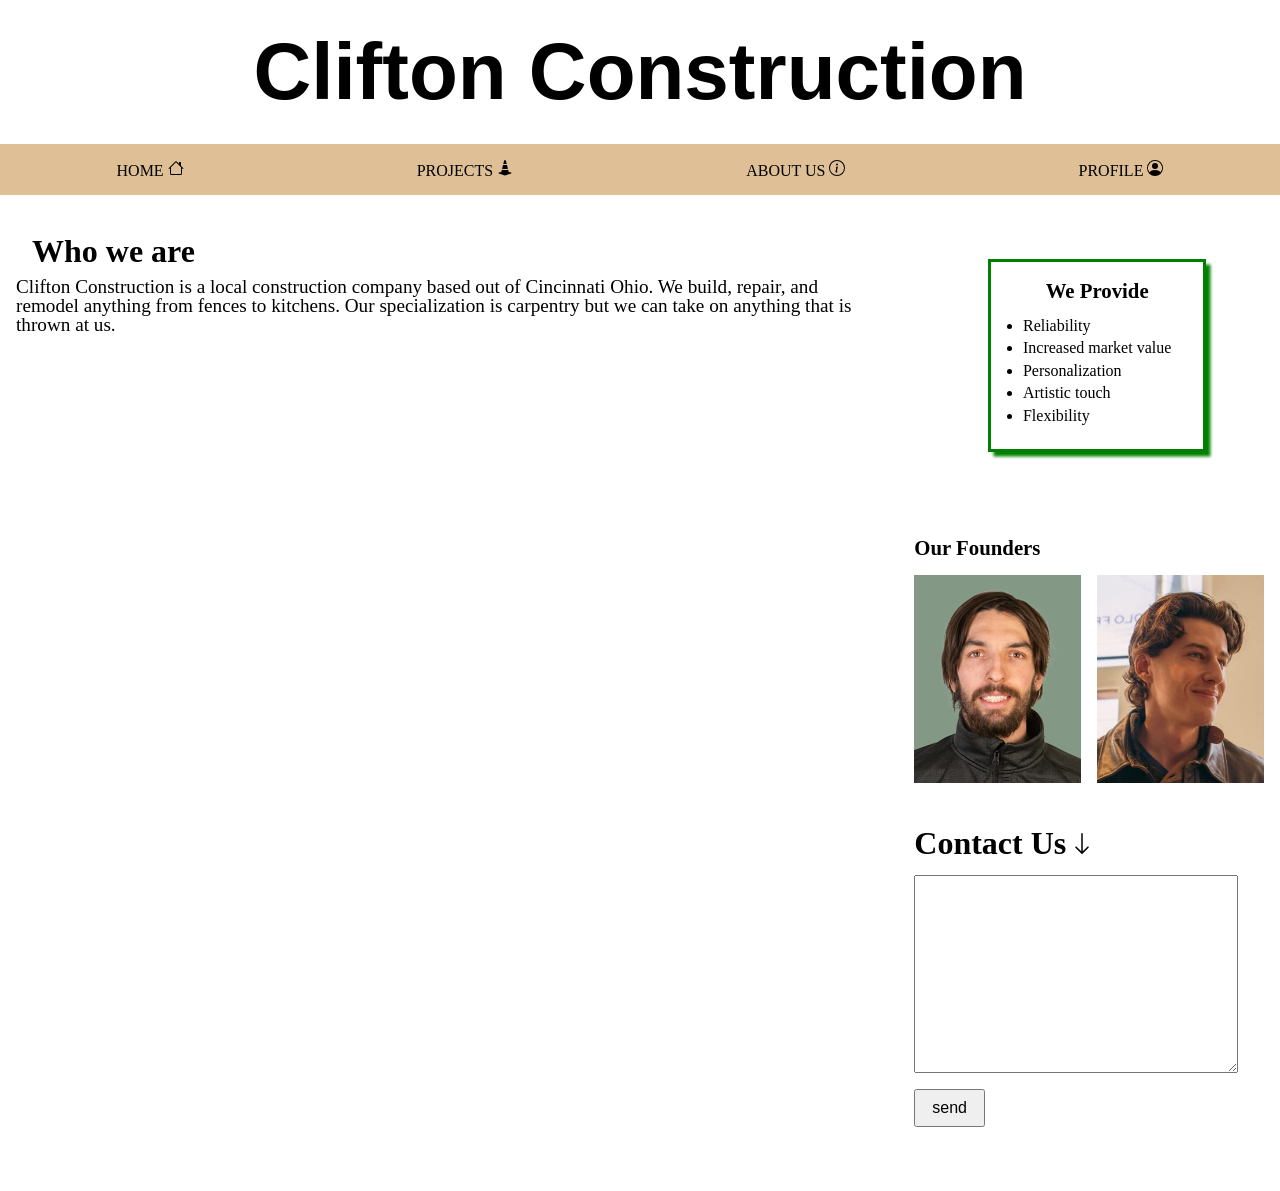
==== index.html @ a15fb27f "Structured the layout of the pages" ====
<!DOCTYPE html>
<html lang="en">
<head>
  <meta charset="UTF-8">
  <meta name="viewport" content="width=device-width, initial-scale=1.0">
  <title>Clifton Construction</title>
  <link rel="stylesheet" href="reset.css">
  <link rel="stylesheet" href="main.css">
</head>

<body>

  <div class="Wrapper">
    <h1 class="Header">Clifton Construction</h1>
    <nav>
      <ul>
        <li> <a href="index.html">Home <svg xmlns="http://www.w3.org/2000/svg" width="16" height="16" fill="currentColor" class="bi bi-house" viewBox="0 0 16 16">
              <path d="M8.707 1.5a1 1 0 0 0-1.414 0L.646 8.146a.5.5 0 0 0 .708.708L2 8.207V13.5A1.5 1.5 0 0 0 3.5 15h9a1.5 1.5 0 0 0 1.5-1.5V8.207l.646.647a.5.5 0 0 0 .708-.708L13 5.793V2.5a.5.5 0 0 0-.5-.5h-1a.5.5 0 0 0-.5.5v1.293zM13 7.207V13.5a.5.5 0 0 1-.5.5h-9a.5.5 0 0 1-.5-.5V7.207l5-5z" />
            </svg> </a> </li>
        <li> <a href="projects.html">Projects <svg xmlns="http://www.w3.org/2000/svg" width="16" height="16" fill="currentColor" class="bi bi-cone-striped" viewBox="0 0 16 16">
              <path d="m9.97 4.88.953 3.811C10.159 8.878 9.14 9 8 9s-2.158-.122-2.923-.309L6.03 4.88C6.635 4.957 7.3 5 8 5s1.365-.043 1.97-.12m-.245-.978L8.97.88C8.718-.13 7.282-.13 7.03.88L6.275 3.9C6.8 3.965 7.382 4 8 4s1.2-.036 1.725-.098m4.396 8.613a.5.5 0 0 1 .037.96l-6 2a.5.5 0 0 1-.316 0l-6-2a.5.5 0 0 1 .037-.96l2.391-.598.565-2.257c.862.212 1.964.339 3.165.339s2.303-.127 3.165-.339l.565 2.257z" />
            </svg></a> </li>
        <li> <a href="about_us">About Us <svg xmlns="http://www.w3.org/2000/svg" width="16" height="16" fill="currentColor" class="bi bi-info-circle" viewBox="0 0 16 16">
              <path d="M8 15A7 7 0 1 1 8 1a7 7 0 0 1 0 14m0 1A8 8 0 1 0 8 0a8 8 0 0 0 0 16" />
              <path d="m8.93 6.588-2.29.287-.082.38.45.083c.294.07.352.176.288.469l-.738 3.468c-.194.897.105 1.319.808 1.319.545 0 1.178-.252 1.465-.598l.088-.416c-.2.176-.492.246-.686.246-.275 0-.375-.193-.304-.533zM9 4.5a1 1 0 1 1-2 0 1 1 0 0 1 2 0" />
            </svg></a> </li>
        <li><a href="profile">Profile <svg xmlns="http://www.w3.org/2000/svg" width="16" height="16" fill="currentColor" class="bi bi-person-circle" viewBox="0 0 16 16">
              <path d="M11 6a3 3 0 1 1-6 0 3 3 0 0 1 6 0" />
              <path fill-rule="evenodd" d="M0 8a8 8 0 1 1 16 0A8 8 0 0 1 0 8m8-7a7 7 0 0 0-5.468 11.37C3.242 11.226 4.805 10 8 10s4.757 1.225 5.468 2.37A7 7 0 0 0 8 1" />
            </svg></a></li>
      </ul>
    </nav>

    <section class="grid">
      <h2 class="intro">Who we are</h2>
      <p class="description">
        Clifton Construction is a local construction company based out of Cincinnati Ohio. We build, repair, and remodel anything from fences to kitchens. Our specialization is carpentry but we can take on anything that is thrown at us.
      </p>


      <div class="founder_box">
        <h3 class="founders">Our Founders</h3>
        <img class="founder_1" src="images/Simon profile same size.png" alt="Photo of Simon">
        <img class="founder_2" src="images/Alisander Profile Pic.png" alt="Photo of Alisander">
      </div>
      <div class="benefits">
        <h3>We Provide</h3>
        <ul>
          <li>Reliability</li>
          <li>Increased market value</li>
          <li>Personalization</li>
          <li>Artistic touch</li>
          <li>Flexibility</li>
        </ul>
      </div>

      <img src="" alt="">

      <div class="contact">
        <h2 class="contact_us">Contact Us <svg class="icon_big" xmlns="http://www.w3.org/2000/svg" width="16" height="16" fill="currentColor" class="bi bi-arrow-down" viewBox="0 0 16 16">
            <path fill-rule="evenodd" d="M8 1a.5.5 0 0 1 .5.5v11.793l3.146-3.147a.5.5 0 0 1 .708.708l-4 4a.5.5 0 0 1-.708 0l-4-4a.5.5 0 0 1 .708-.708L7.5 13.293V1.5A.5.5 0 0 1 8 1" />
          </svg></h2>
        <textarea class="message"></textarea>
        <button class="send">send</button>
      </div>

    </section>
  </div>

</body>
</html>
---- main.css ----
h1 {
  font-family: Verdana, Geneva, Tahoma, sans-serif;
  font-size: 5em;
  text-align: center;
  margin: 2rem;

}

h3 {
  margin-left: 2rem;
}

section.grid {
  display: grid;
  grid-template-columns: 1fr 1fr 1fr 1fr 1fr 1fr 1fr;
  grid-template-rows: 1fr 1fr 1fr;
}

h2.intro {
  grid-column: 1/3;
  min-width: 0;
  grid-row: 1fr;
}

body {
  max-width: 100%;
}

div.Wrapper {
  max-width: 100%;
  width: 100%;
  margin-bottom: 3rem;
}

img {
  max-width: 100%;
}


.intro {
  font-size: 2em;
  margin: 2.5rem 0 .5rem 2rem;
  grid-row: 1/2;
}

.description {
  font-size: 1.2em;
  margin: 5.1rem 2rem 2rem 1rem;
  grid-column: 1/6;
  grid-row: 1/3;
}

.small_header {
  margin: 2rem 2rem 0 2rem;
  grid-column: 1/3;
  font-size: 1.2em;
  grid-row: 3/4;
  align-items: end;
}

section.contact {
  grid-column: 4/6;
  margin: 2rem;
  grid-row: 4/6;
}



section.contact h2 {
  margin-bottom: .5rem;
}
.benefits {
  grid-column: 6/8;
  justify-items: center;
  grid-row: 1/2;
  align-self: flex-start;
  margin: 4rem 3rem 1rem 3rem;
  border: 3px solid green;
  box-shadow: .3rem .3rem 3px  green;
  padding: 1.2rem 2rem;
  text-align: left;
  justify-self: center;
  width: fit-content;
}
.contact {
  display: grid;
  grid-template-columns: 1fr;
  margin: 0 3rem 0 0rem;
  grid-column: 6/8;
  grid-row: 3/4;
}

.contact_us {
  font-size: 2em;
  margin-bottom: 0;
}
.message {
  font-size: 1em;
  min-height: 12rem;
  margin-top: 1rem;
  width: 100%;
}
.send {
  width: fit-content;
  padding: 0.5rem 1rem;
  font-size: 1em;
  margin: 1rem 0;
}
.icon_big {
  transform: scale(1.5);
  transform-origin: center;
  padding-bottom: .146rem;
}

button.message {
  grid-column: 4/5;
}
.benefits h3 {
  margin: 0 0 1rem 0;
  text-align: center;
  font-size: 1.3em;
  justify-self: center;
}

.benefits ul li {
  margin-bottom: .4rem;
}

.benefits ul {
  text-align: left;
  width: fit-content;
}




nav {
  text-transform: uppercase;
  /* optional */
  background-color: rgb(223, 191, 150);
  /* change this to your color choice */
}

div.founder_box {
  display: grid;
  grid-template-columns: 1fr 1fr;
  gap: 0 1rem;
  grid-column: 6/8;
  grid-row: 2/3;
  margin: 1.7rem 1rem 0rem 0rem;
  align-self: start;
}

div.about {
  display: grid;
  grid-template-columns: 1fr 1fr;
  gap: 0 1rem;
  grid-column: 6/8;
  grid-row: 1/2;
  margin: 3rem 1rem 2rem 1rem;
  align-self: start;
}

.founders {
  grid-column: 1/3;
  margin: 0 0 1rem 0;
  font-size: 1.3em;
}

.founder_1 {
  grid-column: 1/2;
  height: auto;
}

.pic{
  grid-column: 2/4;
  grid-row: 1/2;
  align-self: flex-start;
  margin: 3rem 2rem 2rem 2rem;
}

.pic figcaption {
  margin: 1rem 0 2rem 0;
}

.pic button {
  padding: .5rem;
  font-size: 1em;
}
.form {
  grid-column: 4/8;
  margin: 3rem;
}

.personal {
  margin: 2rem;
}
#Header {
  font-size: 1.5em;
  justify-self: left;
  margin: 0;
}
.founder_2 {
  grid-column: 2/3;
  height: auto;
}

nav ul {
  display: flex;
  /* makes it horizontal */
  flex-wrap: wrap;
  /* optional */
  justify-content: space-around;
  /* equally spaces the links */
  align-items: center;
  /* centers vertically */
}

nav li {
  padding: 1rem;
  list-style-type: none;
  /* removes bullet points */
}

nav a {
  /* navigation links */
  padding: 1rem 2rem;
  /* clickable space around links */
  text-decoration: none;
  /* removes link underlines */
  color: black;
  /* or any other color you want */
}

nav a:hover {
  background-color: orangered;
  /* change this to your color choice  */
  color: white;
}
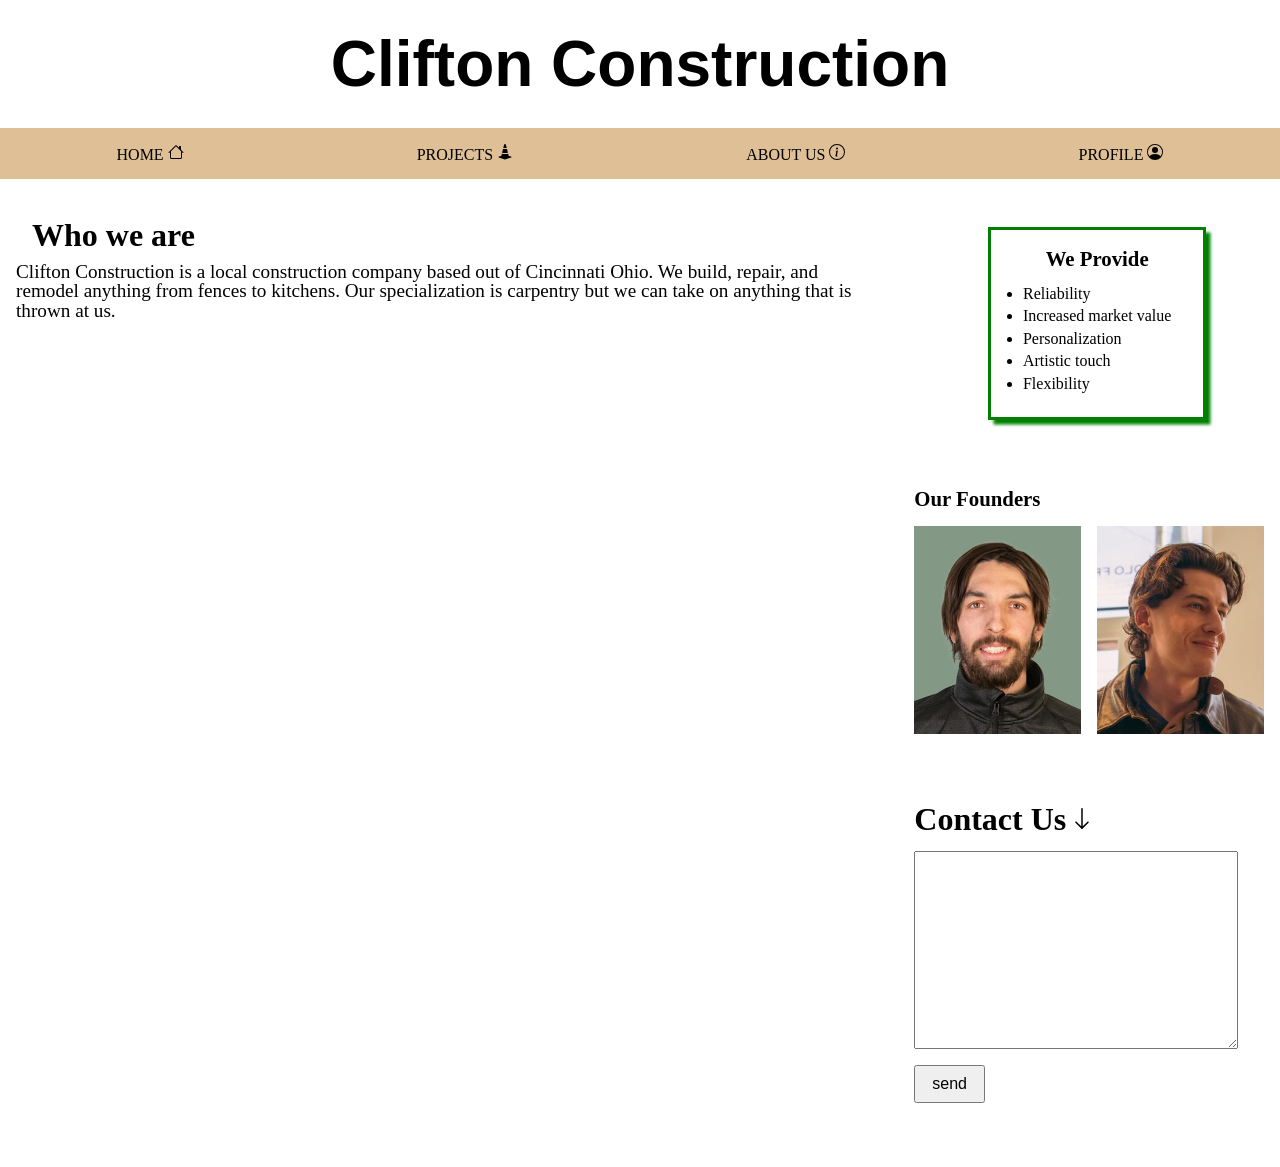
==== commit bdd3a7b2: "Refined layout" ====
--- a/index.html
+++ b/index.html
@@ -32,11 +32,12 @@
     </nav>
 
     <section class="grid">
+      <div class="section">
       <h2 class="intro">Who we are</h2>
       <p class="description">
         Clifton Construction is a local construction company based out of Cincinnati Ohio. We build, repair, and remodel anything from fences to kitchens. Our specialization is carpentry but we can take on anything that is thrown at us.
       </p>
-
+</div>
 
       <div class="founder_box">
         <h3 class="founders">Our Founders</h3>
--- a/main.css
+++ b/main.css
@@ -1,6 +1,6 @@
 h1 {
   font-family: Verdana, Geneva, Tahoma, sans-serif;
-  font-size: 5em;
+  font-size: 4em;
   text-align: center;
   margin: 2rem;
 
@@ -13,13 +13,11 @@
 section.grid {
   display: grid;
   grid-template-columns: 1fr 1fr 1fr 1fr 1fr 1fr 1fr;
-  grid-template-rows: 1fr 1fr 1fr;
+  grid-template-rows: auto auto auto auto;
 }
 
 h2.intro {
   grid-column: 1/3;
-  min-width: 0;
-  grid-row: 1fr;
 }
 
 body {
@@ -39,15 +37,19 @@
 
 .intro {
   font-size: 2em;
-  margin: 2.5rem 0 .5rem 2rem;
-  grid-row: 1/2;
+  margin: 2.5rem 2rem .7rem 2rem;
+  grid-row: 1/2;
+}
+
+.section {
+  grid-row: 1/2;
+  grid-column: 1/6;
+
 }
 
 .description {
   font-size: 1.2em;
-  margin: 5.1rem 2rem 2rem 1rem;
-  grid-column: 1/6;
-  grid-row: 1/3;
+  margin: 0 2rem 2rem 1rem;
 }
 
 .small_header {
@@ -69,43 +71,49 @@
 section.contact h2 {
   margin-bottom: .5rem;
 }
+
 .benefits {
   grid-column: 6/8;
   justify-items: center;
   grid-row: 1/2;
-  align-self: flex-start;
-  margin: 4rem 3rem 1rem 3rem;
+  align-self: center;
+  margin: 3rem 2rem 2rem 2rem;
   border: 3px solid green;
-  box-shadow: .3rem .3rem 3px  green;
+  box-shadow: .3rem .3rem 3px green;
   padding: 1.2rem 2rem;
   text-align: left;
   justify-self: center;
   width: fit-content;
 }
+
 .contact {
   display: grid;
   grid-template-columns: 1fr;
-  margin: 0 3rem 0 0rem;
+  margin: 2rem 3rem 0 0rem;
   grid-column: 6/8;
   grid-row: 3/4;
+  align-self: center;
 }
 
 .contact_us {
   font-size: 2em;
   margin-bottom: 0;
 }
+
 .message {
   font-size: 1em;
   min-height: 12rem;
   margin-top: 1rem;
   width: 100%;
 }
+
 .send {
   width: fit-content;
   padding: 0.5rem 1rem;
   font-size: 1em;
   margin: 1rem 0;
 }
+
 .icon_big {
   transform: scale(1.5);
   transform-origin: center;
@@ -115,6 +123,7 @@
 button.message {
   grid-column: 4/5;
 }
+
 .benefits h3 {
   margin: 0 0 1rem 0;
   text-align: center;
@@ -147,8 +156,8 @@
   gap: 0 1rem;
   grid-column: 6/8;
   grid-row: 2/3;
-  margin: 1.7rem 1rem 0rem 0rem;
-  align-self: start;
+  margin: 2.3rem 1rem 2.3rem 0;
+  align-self: center;
 }
 
 div.about {
@@ -172,11 +181,17 @@
   height: auto;
 }
 
-.pic{
-  grid-column: 2/4;
-  grid-row: 1/2;
-  align-self: flex-start;
+.pic {
+  grid-column: 1/3;
+  grid-row: 1/2;
   margin: 3rem 2rem 2rem 2rem;
+  min-width: min-content;
+}
+
+.profile_pic {
+  grid-column: 1/3;
+  grid-row: 2/4;
+  margin: 0;
 }
 
 .pic figcaption {
@@ -187,19 +202,25 @@
   padding: .5rem;
   font-size: 1em;
 }
-.form {
-  grid-column: 4/8;
+
+.forms {
   margin: 3rem;
+  grid-column: 4/6;
+  grid-row: 2/3;
 }
 
 .personal {
   margin: 2rem;
-}
+  grid-row: 1/2;
+  list-style: none;
+}
+
 #Header {
   font-size: 1.5em;
   justify-self: left;
   margin: 0;
-}
+s}
+
 .founder_2 {
   grid-column: 2/3;
   height: auto;
@@ -237,3 +258,18 @@
   /* change this to your color choice  */
   color: white;
 }
+
+.about {
+  font-size: 1.3em;
+  grid-row: 1/2;
+  grid-column: 4/5;
+  margin: 3rem 2rem 1rem 3rem;
+}
+
+.about_you {
+  grid-row: 3/4;
+  grid-column: 3/4;
+  font-size: 1.3em;
+  margin: 0rem 2rem 2rem 2rem;
+}
+
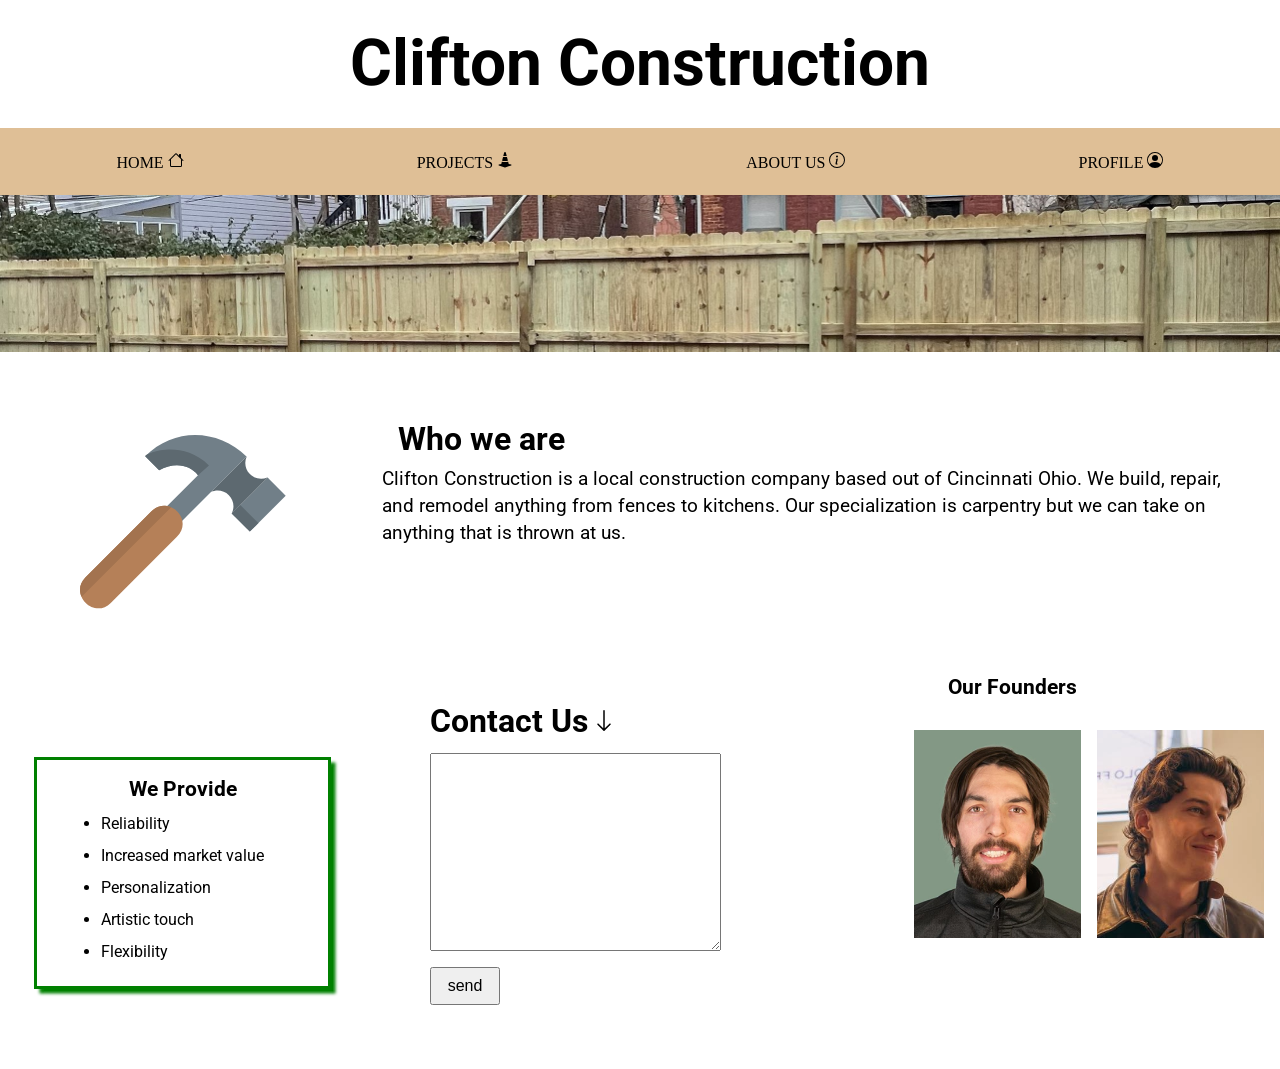
==== commit 3b00c92e: "improvements" ====
--- a/index.html
+++ b/index.html
@@ -6,6 +6,9 @@
   <title>Clifton Construction</title>
   <link rel="stylesheet" href="reset.css">
   <link rel="stylesheet" href="main.css">
+  <link rel="preconnect" href="https://fonts.googleapis.com">
+<link rel="preconnect" href="https://fonts.gstatic.com" crossorigin>
+<link href="https://fonts.googleapis.com/css2?family=Barlow:ital,wght@0,100;0,200;0,300;0,400;0,500;0,600;0,700;0,800;0,900;1,100;1,200;1,300;1,400;1,500;1,600;1,700;1,800;1,900&family=Bebas+Neue&family=Bilbo+Swash+Caps&family=Cormorant+SC:wght@300;400;500;600;700&family=Cormorant:ital,wght@0,300..700;1,300..700&family=Dancing+Script:wght@400..700&family=Fjalla+One&family=Gravitas+One&family=Inter:ital,opsz,wght@0,14..32,100..900;1,14..32,100..900&family=Jost:ital,wght@0,100..900;1,100..900&family=Lavishly+Yours&family=League+Spartan:wght@100..900&family=Momo+Signature&family=Montserrat:ital,wght@0,100..900;1,100..900&family=Playfair+Display:ital,wght@0,400..900;1,400..900&family=Playwrite+GB+J+Guides:ital@0;1&family=Plus+Jakarta+Sans:ital,wght@0,200..800;1,200..800&family=Roboto+Condensed:ital,wght@0,100..900;1,100..900&family=Roboto:ital,wght@0,100..900;1,100..900&family=Tinos:ital,wght@0,400;0,700;1,400;1,700&family=Ubuntu:ital,wght@0,300;0,400;0,500;0,700;1,300;1,400;1,500;1,700&display=swap" rel="stylesheet">
 </head>
 
 <body>
@@ -30,20 +33,25 @@
             </svg></a></li>
       </ul>
     </nav>
-
+    
+<img id="lander" src="images/fence.jpg" alt="Landing Image">
     <section class="grid">
+      <svg class="hammer" xmlns="http://www.w3.org/2000/svg" shape-rendering="geometricPrecision" text-rendering="geometricPrecision" image-rendering="optimizeQuality" fill-rule="evenodd" clip-rule="evenodd" viewBox="0 0 512 431.536"><path fill="#717F88" d="M466.961 106.067L512 151.106l-89.367 89.367-45.039-45.038z"/><path fill="#5D6970" d="M398.883 174.143l45.041 45.041-21.291 21.291-45.038-45.041z"/><path fill="#5D6970" d="M466.961 106.067l-.584-.583c-14.354 6.312-31.722 3.593-43.479-8.163-11.755-11.756-14.474-29.124-8.163-43.479l-.326-.327-88.605 88.604c14.58-7.019 32.604-4.487 44.694 7.603 12.372 12.372 14.735 30.962 7.094 45.711l.002.002 89.367-89.368z"/><path fill="#717F88" d="M156.315 311.608l-37.135-37.135L293.663 99.99c-20.816-25.623-57.624-33.332-96.657-12.331l-34.698-34.698c73.885-73.884 182.295-67.443 252.101.554L156.315 311.608z"/><path fill="#5D6970" d="M293.664 99.991c-20.818-25.625-57.623-33.332-96.657-12.333l-34.698-34.697c0-5.676 88.84-45.258 158.643 22.741l-27.288 24.289z"/><path fill="#B58058" d="M241.21 253.237L76.556 417.891c-41.959 41.959-104.005-22.514-63.259-63.259l164.654-164.654c41.991-41.991 106.44 20.078 63.259 63.259z"/><path fill="#A3734F" d="M3.999 402.843c-6.764-14.952-5.723-33.191 9.298-48.211l164.654-164.654c15.479-15.48 34.007-16.81 49.076-10.163L3.999 402.843z"/></svg>
       <div class="section">
-      <h2 class="intro">Who we are</h2>
-      <p class="description">
-        Clifton Construction is a local construction company based out of Cincinnati Ohio. We build, repair, and remodel anything from fences to kitchens. Our specialization is carpentry but we can take on anything that is thrown at us.
-      </p>
-</div>
+        <h2 class="intro">Who we are</h2>
+        <p class="description">
+          Clifton Construction is a local construction company based out of Cincinnati Ohio. We build, repair, and remodel anything from fences to kitchens. Our specialization is carpentry but we can take on anything that is thrown at us.
+        </p>
+      </div>
 
       <div class="founder_box">
         <h3 class="founders">Our Founders</h3>
         <img class="founder_1" src="images/Simon profile same size.png" alt="Photo of Simon">
         <img class="founder_2" src="images/Alisander Profile Pic.png" alt="Photo of Alisander">
       </div>
+
+
+
       <div class="benefits">
         <h3>We Provide</h3>
         <ul>
--- a/main.css
+++ b/main.css
@@ -1,23 +1,24 @@
 h1 {
-  font-family: Verdana, Geneva, Tahoma, sans-serif;
+  font-family: roboto;
   font-size: 4em;
   text-align: center;
   margin: 2rem;
-
 }
 
 h3 {
   margin-left: 2rem;
+  font-family: roboto;
 }
 
 section.grid {
   display: grid;
   grid-template-columns: 1fr 1fr 1fr 1fr 1fr 1fr 1fr;
-  grid-template-rows: auto auto auto auto;
+  grid-template-rows: auto auto auto auto auto;
 }
 
 h2.intro {
   grid-column: 1/3;
+  font-family: roboto;
 }
 
 body {
@@ -37,19 +38,25 @@
 
 .intro {
   font-size: 2em;
-  margin: 2.5rem 2rem .7rem 2rem;
+  margin: 2.3rem 2rem .7rem 2rem;
   grid-row: 1/2;
 }
 
 .section {
+  grid-row: 2/3;
+  grid-column: 3/8;
+}
+
+.about-us {
   grid-row: 1/2;
   grid-column: 1/6;
-
 }
 
 .description {
   font-size: 1.2em;
   margin: 0 2rem 2rem 1rem;
+  line-height: 1.4em;
+  font-family: roboto;
 }
 
 .small_header {
@@ -58,48 +65,115 @@
   font-size: 1.2em;
   grid-row: 3/4;
   align-items: end;
+  font-family: roboto;
 }
 
 section.contact {
   grid-column: 4/6;
   margin: 2rem;
   grid-row: 4/6;
+  font-family: roboto;
 }
 
 
 
 section.contact h2 {
   margin-bottom: .5rem;
+  font-family: roboto;
 }
 
 .benefits {
-  grid-column: 6/8;
+  grid-column: 1/3;
   justify-items: center;
-  grid-row: 1/2;
-  align-self: center;
-  margin: 3rem 2rem 2rem 2rem;
+  grid-row: 3/4;
+  align-self: end;
   border: 3px solid green;
   box-shadow: .3rem .3rem 3px green;
   padding: 1.2rem 2rem;
   text-align: left;
   justify-self: center;
   width: fit-content;
+  margin: .5rem 2rem 2rem 2rem;
+  font-family: roboto;
 }
 
 .contact {
   display: grid;
   grid-template-columns: 1fr;
-  margin: 2rem 3rem 0 0rem;
-  grid-column: 6/8;
+  margin: 6rem 1rem 0 4rem;
+  grid-column: 3/5;
   grid-row: 3/4;
+  font-family: roboto;
+}
+
+
+.skills {
+  grid-column: 1/8;
+  grid-row: 2/3;
+  margin: 0 1rem 4rem 0;
+  font-family: roboto;
+}
+
+.li {
+  font-size: 1.3em;
+  display: flex;
+  margin: 0 4rem;
+  grid-column: 2/4;
+}
+
+li {
+  margin: 1rem 2rem;
+}
+
+.skills h3 {
+  font-size: 1.3em;
+  margin: 0 3rem 2rem 3rem;
+  
+}
+
+
+.social {
+  width: 110px;
+  height: 110px;
+}
+
+.network {
+  display: flex;
+  grid-column: 1/8;
+  margin: 2rem 2rem 1rem 2rem;
+  justify-content: space-around;
+}
+
+
+
+.hammer {
+  grid-row: 1/3;
   align-self: center;
+  margin: 5rem 5rem 0 5rem;
+  grid-column: 1/3;
+  justify-self: center;
 }
 
 .contact_us {
   font-size: 2em;
-  margin-bottom: 0;
-}
-
+  
+}
+
+.Gallery img {
+ 
+}
+
+.Gallery {
+  display: grid;
+  grid-template-columns: 1fr 1fr 1fr;
+  grid-template-rows: 1fr 1fr;
+  margin: 2rem 1rem;
+  justify-self: center;
+  grid-column: 1/8;
+  grid-row: 1/5;
+  align-self: center;
+gap: 1rem;
+}
 .message {
   font-size: 1em;
   min-height: 12rem;
@@ -148,16 +222,18 @@
   /* optional */
   background-color: rgb(223, 191, 150);
   /* change this to your color choice */
+  /* height: fit-content; */
+  height: fit-content;
 }
 
 div.founder_box {
   display: grid;
   grid-template-columns: 1fr 1fr;
-  gap: 0 1rem;
+  grid-template-rows: 1fr 1fr;
   grid-column: 6/8;
-  grid-row: 2/3;
-  margin: 2.3rem 1rem 2.3rem 0;
-  align-self: center;
+  grid-row: 2/4;
+  margin: 2.3rem 1rem 0 0;
+  gap: 1rem;
 }
 
 div.about {
@@ -172,13 +248,23 @@
 
 .founders {
   grid-column: 1/3;
-  margin: 0 0 1rem 0;
-  font-size: 1.3em;
+  margin: 0 1rem 1rem 2.1rem;
+  font-size: 1.3em;
+  justify-self: left;
+  grid-row: 1/2;
+  align-self: end;
 }
 
 .founder_1 {
   grid-column: 1/2;
-  height: auto;
+  grid-row: 2/3;
+  justify-self: start;
+}
+
+.founder_2 {
+  grid-column: 2/3;
+  justify-self: start;
+  grid-row: 2/3;
 }
 
 .pic {
@@ -189,8 +275,8 @@
 }
 
 .profile_pic {
-  grid-column: 1/3;
-  grid-row: 2/4;
+  grid-column: 2/3;
+  grid-row: 2/3;
   margin: 0;
 }
 
@@ -203,28 +289,43 @@
   font-size: 1em;
 }
 
-.forms {
-  margin: 3rem;
+.form1 {
   grid-column: 4/6;
-  grid-row: 2/3;
+  grid-row: 2/4;
+  margin: 5rem 2rem 2rem 0;
+}
+
+.form2 {
+  grid-column: 6/8;
+  grid-row: 2/4;
+  margin: 5rem 2rem 2rem 0;
 }
 
 .personal {
   margin: 2rem;
-  grid-row: 1/2;
+
+  grid-column: 4/5;
+}
+
+.personal li {
+  margin: 2rem 0;
+}
+
+.list {
   list-style: none;
 }
 
 #Header {
-  font-size: 1.5em;
+  font-size: 1.3em;
   justify-self: left;
-  margin: 0;
-s}
-
-.founder_2 {
-  grid-column: 2/3;
-  height: auto;
-}
+  margin: 2.5rem 2rem 1.5rem 0;
+}
+
+#Header.CNTC {
+  margin-top: 3rem;
+}
+
+
 
 nav ul {
   display: flex;
@@ -238,25 +339,33 @@
 }
 
 nav li {
-  padding: 1rem;
   list-style-type: none;
   /* removes bullet points */
+  margin: 0;
+}
+
+.list button {
+  width: 17rem;
+  height: 2.5rem;
+  /* margin-left: 1rem; */
 }
 
 nav a {
   /* navigation links */
-  padding: 1rem 2rem;
+  padding: 1.5rem 2rem;
   /* clickable space around links */
   text-decoration: none;
   /* removes link underlines */
   color: black;
   /* or any other color you want */
+  display: block;
 }
 
 nav a:hover {
   background-color: orangered;
   /* change this to your color choice  */
   color: white;
+height: 100%;
 }
 
 .about {
@@ -267,9 +376,32 @@
 }
 
 .about_you {
-  grid-row: 3/4;
-  grid-column: 3/4;
-  font-size: 1.3em;
-  margin: 0rem 2rem 2rem 2rem;
-}
-
+  font-size: 1.5em;
+  margin: 3rem 3rem 2rem 0;
+  grid-row: 2/3;
+  grid-column: 4/6;
+}
+
+.interactions {
+  margin: 2rem;
+}
+
+.interactions li {
+  margin: 2rem 0;
+}
+
+@media (max-width: 768px) {
+  .grid {
+display: grid;
+grid-template-columns: 1fr 1fr 1fr;
+grid-template-rows: 1fr 1fr 1fr;
+  }
+  .form1 {
+    grid-columns: 2/3;
+    grid-row: 2/3;
+  }
+  .form2 {
+    grid-columns: 3/4;
+    grid-row: 2/3;
+  }
+}
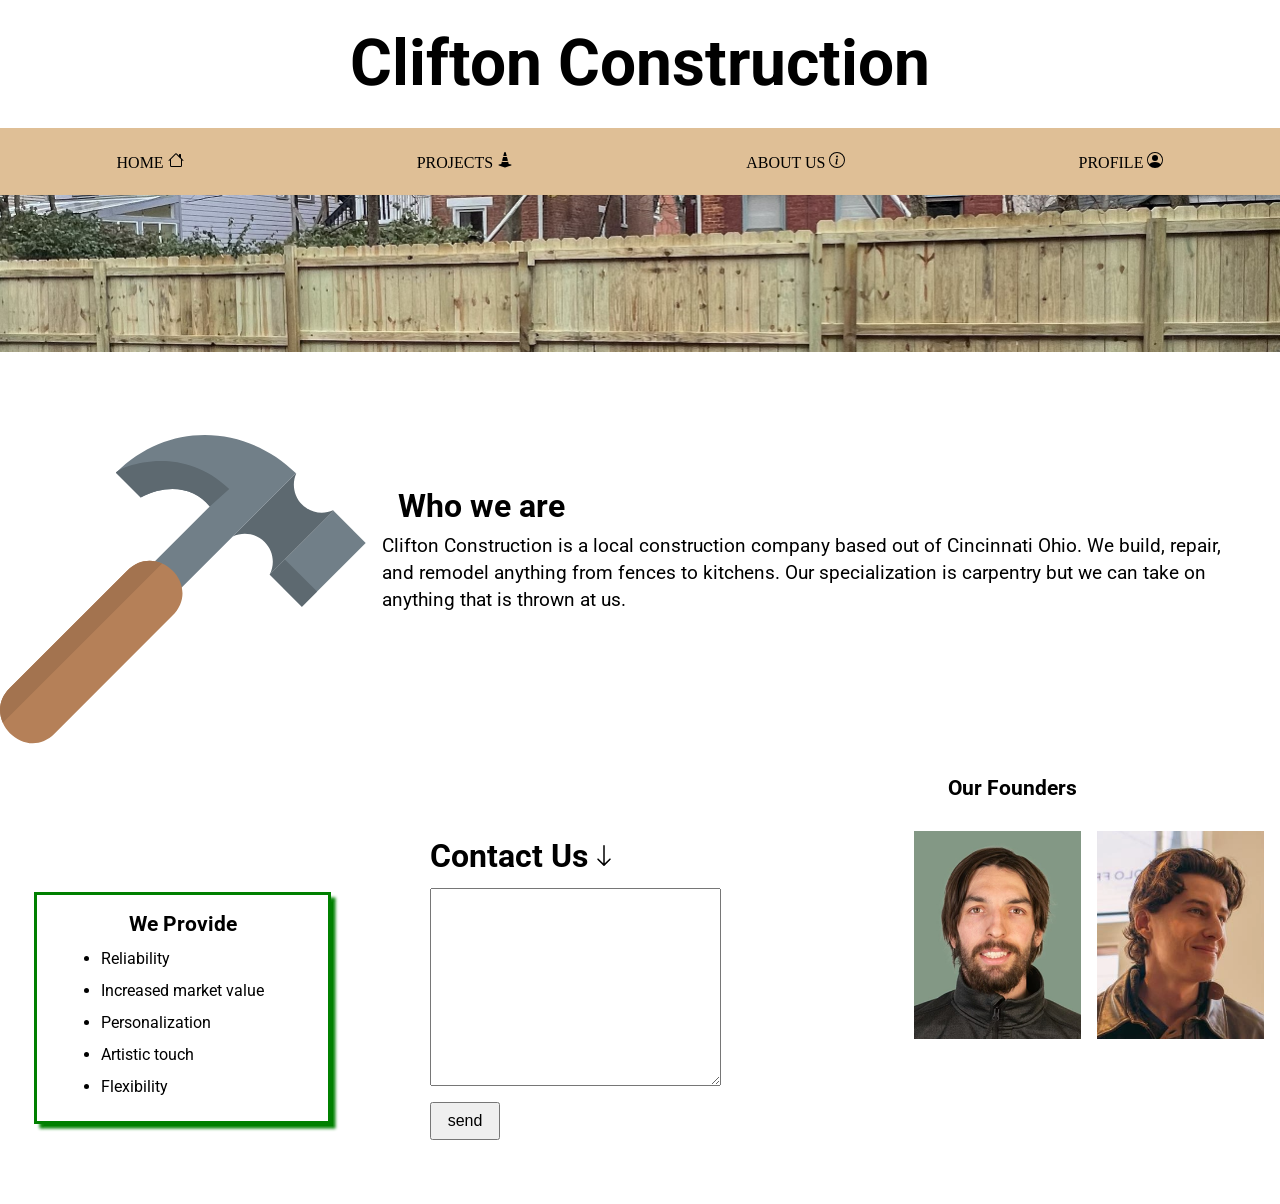
==== commit 02778eff: "changed landing image width" ====
--- a/index.html
+++ b/index.html
@@ -36,7 +36,7 @@
     
 <img id="lander" src="images/fence.jpg" alt="Landing Image">
     <section class="grid">
-      <svg class="hammer" xmlns="http://www.w3.org/2000/svg" shape-rendering="geometricPrecision" text-rendering="geometricPrecision" image-rendering="optimizeQuality" fill-rule="evenodd" clip-rule="evenodd" viewBox="0 0 512 431.536"><path fill="#717F88" d="M466.961 106.067L512 151.106l-89.367 89.367-45.039-45.038z"/><path fill="#5D6970" d="M398.883 174.143l45.041 45.041-21.291 21.291-45.038-45.041z"/><path fill="#5D6970" d="M466.961 106.067l-.584-.583c-14.354 6.312-31.722 3.593-43.479-8.163-11.755-11.756-14.474-29.124-8.163-43.479l-.326-.327-88.605 88.604c14.58-7.019 32.604-4.487 44.694 7.603 12.372 12.372 14.735 30.962 7.094 45.711l.002.002 89.367-89.368z"/><path fill="#717F88" d="M156.315 311.608l-37.135-37.135L293.663 99.99c-20.816-25.623-57.624-33.332-96.657-12.331l-34.698-34.698c73.885-73.884 182.295-67.443 252.101.554L156.315 311.608z"/><path fill="#5D6970" d="M293.664 99.991c-20.818-25.625-57.623-33.332-96.657-12.333l-34.698-34.697c0-5.676 88.84-45.258 158.643 22.741l-27.288 24.289z"/><path fill="#B58058" d="M241.21 253.237L76.556 417.891c-41.959 41.959-104.005-22.514-63.259-63.259l164.654-164.654c41.991-41.991 106.44 20.078 63.259 63.259z"/><path fill="#A3734F" d="M3.999 402.843c-6.764-14.952-5.723-33.191 9.298-48.211l164.654-164.654c15.479-15.48 34.007-16.81 49.076-10.163L3.999 402.843z"/></svg>
+      <svg class="hammer" xmlns="http://www.w3.org/2000/svg" shape-rendering="geometricPrecision" text-rendering="geometricPrecision" image-rendering="optimizeQuality" fill-rule="evenodd" clip-rule="evenodd" width="device-width" viewBox="0 0 512 431.536"> <path fill="#717F88" d="M466.961 106.067L512 151.106l-89.367 89.367-45.039-45.038z"/><path fill="#5D6970" d="M398.883 174.143l45.041 45.041-21.291 21.291-45.038-45.041z"/><path fill="#5D6970" d="M466.961 106.067l-.584-.583c-14.354 6.312-31.722 3.593-43.479-8.163-11.755-11.756-14.474-29.124-8.163-43.479l-.326-.327-88.605 88.604c14.58-7.019 32.604-4.487 44.694 7.603 12.372 12.372 14.735 30.962 7.094 45.711l.002.002 89.367-89.368z"/><path fill="#717F88" d="M156.315 311.608l-37.135-37.135L293.663 99.99c-20.816-25.623-57.624-33.332-96.657-12.331l-34.698-34.698c73.885-73.884 182.295-67.443 252.101.554L156.315 311.608z"/><path fill="#5D6970" d="M293.664 99.991c-20.818-25.625-57.623-33.332-96.657-12.333l-34.698-34.697c0-5.676 88.84-45.258 158.643 22.741l-27.288 24.289z"/><path fill="#B58058" d="M241.21 253.237L76.556 417.891c-41.959 41.959-104.005-22.514-63.259-63.259l164.654-164.654c41.991-41.991 106.44 20.078 63.259 63.259z"/><path fill="#A3734F" d="M3.999 402.843c-6.764-14.952-5.723-33.191 9.298-48.211l164.654-164.654c15.479-15.48 34.007-16.81 49.076-10.163L3.999 402.843z"/></svg>
       <div class="section">
         <h2 class="intro">Who we are</h2>
         <p class="description">
--- a/main.css
+++ b/main.css
@@ -29,10 +29,15 @@
   max-width: 100%;
   width: 100%;
   margin-bottom: 3rem;
+  max-width: fit-content;
+  margin-left: auto;
+  margin-right: auto;
 }
 
 img {
   max-width: 100%;
+  margin-left: auto;
+  margin-right: auto;
 }
 
 
@@ -75,7 +80,9 @@
   font-family: roboto;
 }
 
-
+.lander {
+  width: 100vw;
+}
 
 section.contact h2 {
   margin-bottom: .5rem;
@@ -393,15 +400,35 @@
 @media (max-width: 768px) {
   .grid {
 display: grid;
-grid-template-columns: 1fr 1fr 1fr;
+grid-template-columns: 1fr 1fr 1fr 1fr;
 grid-template-rows: 1fr 1fr 1fr;
   }
   .form1 {
-    grid-columns: 2/3;
+    grid-column: 3/4;
     grid-row: 2/3;
+    margin: 0;
   }
   .form2 {
-    grid-columns: 3/4;
+    grid-column: 4/5;
     grid-row: 2/3;
+    margin: 0;
   }
+  .about_you {
+  margin:  0;
+  grid-row: 2/3;
+  grid-column: 3/4;
+}
+.pic {
+  grid-column: 1/2;
+  grid-row: 1/2;
+  margin: 30;
+  min-width: min-content;
+}
+
+
+.profile_pic {
+  grid-column: 1/2;
+  grid-row: 2/3;
+  margin: 0;
+}
 }
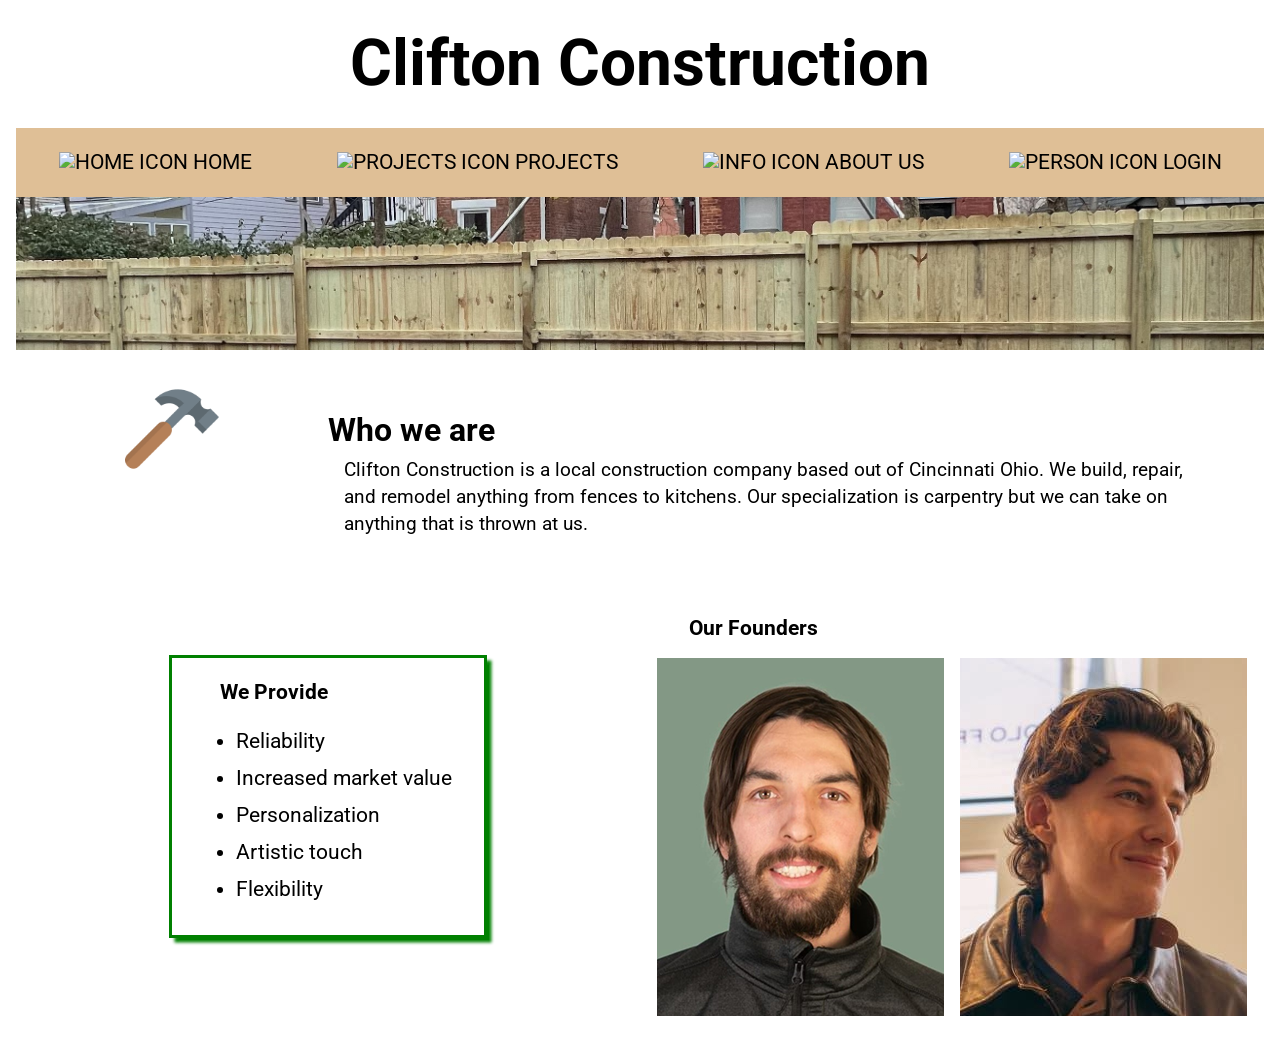
==== commit 1b3c13c4: "changes" ====
--- a/index.html
+++ b/index.html
@@ -7,45 +7,37 @@
   <link rel="stylesheet" href="reset.css">
   <link rel="stylesheet" href="main.css">
   <link rel="preconnect" href="https://fonts.googleapis.com">
-<link rel="preconnect" href="https://fonts.gstatic.com" crossorigin>
-<link href="https://fonts.googleapis.com/css2?family=Barlow:ital,wght@0,100;0,200;0,300;0,400;0,500;0,600;0,700;0,800;0,900;1,100;1,200;1,300;1,400;1,500;1,600;1,700;1,800;1,900&family=Bebas+Neue&family=Bilbo+Swash+Caps&family=Cormorant+SC:wght@300;400;500;600;700&family=Cormorant:ital,wght@0,300..700;1,300..700&family=Dancing+Script:wght@400..700&family=Fjalla+One&family=Gravitas+One&family=Inter:ital,opsz,wght@0,14..32,100..900;1,14..32,100..900&family=Jost:ital,wght@0,100..900;1,100..900&family=Lavishly+Yours&family=League+Spartan:wght@100..900&family=Momo+Signature&family=Montserrat:ital,wght@0,100..900;1,100..900&family=Playfair+Display:ital,wght@0,400..900;1,400..900&family=Playwrite+GB+J+Guides:ital@0;1&family=Plus+Jakarta+Sans:ital,wght@0,200..800;1,200..800&family=Roboto+Condensed:ital,wght@0,100..900;1,100..900&family=Roboto:ital,wght@0,100..900;1,100..900&family=Tinos:ital,wght@0,400;0,700;1,400;1,700&family=Ubuntu:ital,wght@0,300;0,400;0,500;0,700;1,300;1,400;1,500;1,700&display=swap" rel="stylesheet">
+  <link rel="preconnect" href="https://fonts.gstatic.com" crossorigin>
+  <link href="https://fonts.googleapis.com/css2?family=Barlow:ital,wght@0,100;0,200;0,300;0,400;0,500;0,600;0,700;0,800;0,900;1,100;1,200;1,300;1,400;1,500;1,600;1,700;1,800;1,900&family=Bebas+Neue&family=Bilbo+Swash+Caps&family=Cormorant+SC:wght@300;400;500;600;700&family=Cormorant:ital,wght@0,300..700;1,300..700&family=Dancing+Script:wght@400..700&family=Fjalla+One&family=Gravitas+One&family=Inter:ital,opsz,wght@0,14..32,100..900;1,14..32,100..900&family=Jost:ital,wght@0,100..900;1,100..900&family=Lavishly+Yours&family=League+Spartan:wght@100..900&family=Momo+Signature&family=Montserrat:ital,wght@0,100..900;1,100..900&family=Playfair+Display:ital,wght@0,400..900;1,400..900&family=Playwrite+GB+J+Guides:ital@0;1&family=Plus+Jakarta+Sans:ital,wght@0,200..800;1,200..800&family=Roboto+Condensed:ital,wght@0,100..900;1,100..900&family=Roboto:ital,wght@0,100..900;1,100..900&family=Tinos:ital,wght@0,400;0,700;1,400;1,700&family=Ubuntu:ital,wght@0,300;0,400;0,500;0,700;1,300;1,400;1,500;1,700&display=swap" rel="stylesheet">
 </head>
 
 <body>
 
   <div class="Wrapper">
-    <h1 class="Header">Clifton Construction</h1>
+    <header>
+      <h1>Clifton Construction</h1>
+    </header>
     <nav>
       <ul>
-        <li> <a href="index.html">Home <svg xmlns="http://www.w3.org/2000/svg" width="16" height="16" fill="currentColor" class="bi bi-house" viewBox="0 0 16 16">
-              <path d="M8.707 1.5a1 1 0 0 0-1.414 0L.646 8.146a.5.5 0 0 0 .708.708L2 8.207V13.5A1.5 1.5 0 0 0 3.5 15h9a1.5 1.5 0 0 0 1.5-1.5V8.207l.646.647a.5.5 0 0 0 .708-.708L13 5.793V2.5a.5.5 0 0 0-.5-.5h-1a.5.5 0 0 0-.5.5v1.293zM13 7.207V13.5a.5.5 0 0 1-.5.5h-9a.5.5 0 0 1-.5-.5V7.207l5-5z" />
-            </svg> </a> </li>
-        <li> <a href="projects.html">Projects <svg xmlns="http://www.w3.org/2000/svg" width="16" height="16" fill="currentColor" class="bi bi-cone-striped" viewBox="0 0 16 16">
-              <path d="m9.97 4.88.953 3.811C10.159 8.878 9.14 9 8 9s-2.158-.122-2.923-.309L6.03 4.88C6.635 4.957 7.3 5 8 5s1.365-.043 1.97-.12m-.245-.978L8.97.88C8.718-.13 7.282-.13 7.03.88L6.275 3.9C6.8 3.965 7.382 4 8 4s1.2-.036 1.725-.098m4.396 8.613a.5.5 0 0 1 .037.96l-6 2a.5.5 0 0 1-.316 0l-6-2a.5.5 0 0 1 .037-.96l2.391-.598.565-2.257c.862.212 1.964.339 3.165.339s2.303-.127 3.165-.339l.565 2.257z" />
-            </svg></a> </li>
-        <li> <a href="about_us">About Us <svg xmlns="http://www.w3.org/2000/svg" width="16" height="16" fill="currentColor" class="bi bi-info-circle" viewBox="0 0 16 16">
-              <path d="M8 15A7 7 0 1 1 8 1a7 7 0 0 1 0 14m0 1A8 8 0 1 0 8 0a8 8 0 0 0 0 16" />
-              <path d="m8.93 6.588-2.29.287-.082.38.45.083c.294.07.352.176.288.469l-.738 3.468c-.194.897.105 1.319.808 1.319.545 0 1.178-.252 1.465-.598l.088-.416c-.2.176-.492.246-.686.246-.275 0-.375-.193-.304-.533zM9 4.5a1 1 0 1 1-2 0 1 1 0 0 1 2 0" />
-            </svg></a> </li>
-        <li><a href="profile">Profile <svg xmlns="http://www.w3.org/2000/svg" width="16" height="16" fill="currentColor" class="bi bi-person-circle" viewBox="0 0 16 16">
-              <path d="M11 6a3 3 0 1 1-6 0 3 3 0 0 1 6 0" />
-              <path fill-rule="evenodd" d="M0 8a8 8 0 1 1 16 0A8 8 0 0 1 0 8m8-7a7 7 0 0 0-5.468 11.37C3.242 11.226 4.805 10 8 10s4.757 1.225 5.468 2.37A7 7 0 0 0 8 1" />
-            </svg></a></li>
+        <li> <a href="index.html"> <img src="images/house.svg" alt="Home Icon"> Home</a> </li>
+        <li> <a href="projects.html"> <img src="images/cone-striped.svg" alt="Projects Icon"> Projects</a> </li>
+        <li> <a href="about_us.html"> <img src="images/info-circle.svg" alt="Info Icon"> About Us</a> </li>
+        <li><a href="Login.html"> <img src="images/person-circle.svg" alt="Person Icon"> Login</a></li>
       </ul>
     </nav>
-    
-<img id="lander" src="images/fence.jpg" alt="Landing Image">
+
+    <img class="banner" src="images/fence.jpg" alt="Landing Image">
     <section class="grid">
-      <svg class="hammer" xmlns="http://www.w3.org/2000/svg" shape-rendering="geometricPrecision" text-rendering="geometricPrecision" image-rendering="optimizeQuality" fill-rule="evenodd" clip-rule="evenodd" width="device-width" viewBox="0 0 512 431.536"> <path fill="#717F88" d="M466.961 106.067L512 151.106l-89.367 89.367-45.039-45.038z"/><path fill="#5D6970" d="M398.883 174.143l45.041 45.041-21.291 21.291-45.038-45.041z"/><path fill="#5D6970" d="M466.961 106.067l-.584-.583c-14.354 6.312-31.722 3.593-43.479-8.163-11.755-11.756-14.474-29.124-8.163-43.479l-.326-.327-88.605 88.604c14.58-7.019 32.604-4.487 44.694 7.603 12.372 12.372 14.735 30.962 7.094 45.711l.002.002 89.367-89.368z"/><path fill="#717F88" d="M156.315 311.608l-37.135-37.135L293.663 99.99c-20.816-25.623-57.624-33.332-96.657-12.331l-34.698-34.698c73.885-73.884 182.295-67.443 252.101.554L156.315 311.608z"/><path fill="#5D6970" d="M293.664 99.991c-20.818-25.625-57.623-33.332-96.657-12.333l-34.698-34.697c0-5.676 88.84-45.258 158.643 22.741l-27.288 24.289z"/><path fill="#B58058" d="M241.21 253.237L76.556 417.891c-41.959 41.959-104.005-22.514-63.259-63.259l164.654-164.654c41.991-41.991 106.44 20.078 63.259 63.259z"/><path fill="#A3734F" d="M3.999 402.843c-6.764-14.952-5.723-33.191 9.298-48.211l164.654-164.654c15.479-15.48 34.007-16.81 49.076-10.163L3.999 402.843z"/></svg>
-      <div class="section">
-        <h2 class="intro">Who we are</h2>
-        <p class="description">
+      <img class="hammer" src="images/hammer-color-icon.png" alt="Hammer">
+      <section class="welcome">
+        <h2>Who we are</h2>
+        <p class="intro">
           Clifton Construction is a local construction company based out of Cincinnati Ohio. We build, repair, and remodel anything from fences to kitchens. Our specialization is carpentry but we can take on anything that is thrown at us.
         </p>
-      </div>
+      </section>
 
-      <div class="founder_box">
-        <h3 class="founders">Our Founders</h3>
+      <div class="founders">
+        <h3 class="founders_title">Our Founders</h3>
         <img class="founder_1" src="images/Simon profile same size.png" alt="Photo of Simon">
         <img class="founder_2" src="images/Alisander Profile Pic.png" alt="Photo of Alisander">
       </div>
@@ -63,16 +55,6 @@
         </ul>
       </div>
 
-      <img src="" alt="">
-
-      <div class="contact">
-        <h2 class="contact_us">Contact Us <svg class="icon_big" xmlns="http://www.w3.org/2000/svg" width="16" height="16" fill="currentColor" class="bi bi-arrow-down" viewBox="0 0 16 16">
-            <path fill-rule="evenodd" d="M8 1a.5.5 0 0 1 .5.5v11.793l3.146-3.147a.5.5 0 0 1 .708.708l-4 4a.5.5 0 0 1-.708 0l-4-4a.5.5 0 0 1 .708-.708L7.5 13.293V1.5A.5.5 0 0 1 8 1" />
-          </svg></h2>
-        <textarea class="message"></textarea>
-        <button class="send">send</button>
-      </div>
-
     </section>
   </div>
 
--- a/main.css
+++ b/main.css
@@ -1,5 +1,4 @@
 h1 {
-  font-family: roboto;
   font-size: 4em;
   text-align: center;
   margin: 2rem;
@@ -7,61 +6,54 @@
 
 h3 {
   margin-left: 2rem;
-  font-family: roboto;
 }
 
 section.grid {
   display: grid;
-  grid-template-columns: 1fr 1fr 1fr 1fr 1fr 1fr 1fr;
-  grid-template-rows: auto auto auto auto auto;
-}
-
-h2.intro {
+  grid-template-columns: 1fr 1fr 1fr 1fr;
+}
+
+h2 {
   grid-column: 1/3;
-  font-family: roboto;
-}
-
-body {
-  max-width: 100%;
-}
+  font-size: 2em;
+}
+
 
 div.Wrapper {
   max-width: 100%;
-  width: 100%;
-  margin-bottom: 3rem;
-  max-width: fit-content;
-  margin-left: auto;
-  margin-right: auto;
-}
-
-img {
-  max-width: 100%;
-  margin-left: auto;
-  margin-right: auto;
-}
-
-
-.intro {
+  padding: 0;
+  margin: 1rem;
+}
+
+
+.page_title,
+.about_us h2 {
   font-size: 2em;
   margin: 2.3rem 2rem .7rem 2rem;
   grid-row: 1/2;
 }
 
-.section {
-  grid-row: 2/3;
-  grid-column: 3/8;
-}
-
-.about-us {
+.welcome {
+  grid-row: 1/2;
+  grid-column: 2/5;
+  margin: 4rem 2rem 2rem 0;
+}
+
+body {
+  font-family: roboto;
+}
+
+.about_us {
   grid-row: 1/2;
   grid-column: 1/6;
-}
-
-.description {
+  margin: 0 1rem 1rem 1rem;
+}
+
+.intro {
   font-size: 1.2em;
-  margin: 0 2rem 2rem 1rem;
+  margin: .7rem 2rem 2rem 1rem;
   line-height: 1.4em;
-  font-family: roboto;
+
 }
 
 .small_header {
@@ -70,72 +62,43 @@
   font-size: 1.2em;
   grid-row: 3/4;
   align-items: end;
-  font-family: roboto;
-}
-
-section.contact {
-  grid-column: 4/6;
-  margin: 2rem;
-  grid-row: 4/6;
-  font-family: roboto;
-}
-
-.lander {
-  width: 100vw;
-}
-
-section.contact h2 {
-  margin-bottom: .5rem;
-  font-family: roboto;
+}
+
+.banner {
+  width: 100%;
+  display: block;
 }
 
 .benefits {
   grid-column: 1/3;
-  justify-items: center;
-  grid-row: 3/4;
-  align-self: end;
+  grid-row: 2/3;
   border: 3px solid green;
   box-shadow: .3rem .3rem 3px green;
   padding: 1.2rem 2rem;
   text-align: left;
   justify-self: center;
   width: fit-content;
-  margin: .5rem 2rem 2rem 2rem;
-  font-family: roboto;
-}
-
-.contact {
-  display: grid;
-  grid-template-columns: 1fr;
-  margin: 6rem 1rem 0 4rem;
-  grid-column: 3/5;
-  grid-row: 3/4;
-  font-family: roboto;
-}
-
-
-.skills {
-  grid-column: 1/8;
-  grid-row: 2/3;
-  margin: 0 1rem 4rem 0;
-  font-family: roboto;
-}
-
-.li {
+  height: fit-content;
+  margin: 3.3rem 2rem 2rem 2rem;
+}
+
+.expertise {
+  grid-column: 1/3;
+  grid-row: 2/3;
+  margin: 0 1rem 2rem 1rem;
+  justify-self: center;
+  background-color: rgba(255, 68, 0, 0.842);
+  padding: 2.5rem 4rem 3.5em 4rem;
+}
+
+li {
+  margin: 1rem 0 0 2rem;
   font-size: 1.3em;
-  display: flex;
-  margin: 0 4rem;
-  grid-column: 2/4;
-}
-
-li {
-  margin: 1rem 2rem;
-}
-
-.skills h3 {
-  font-size: 1.3em;
-  margin: 0 3rem 2rem 3rem;
-  
+}
+
+.expertise h3 {
+  font-size: 1.5em;
+  margin: 0 3rem 2rem 0;
 }
 
 
@@ -154,21 +117,16 @@
 
 
 .hammer {
-  grid-row: 1/3;
-  align-self: center;
-  margin: 5rem 5rem 0 5rem;
-  grid-column: 1/3;
-  justify-self: center;
-}
-
-.contact_us {
-  font-size: 2em;
-  
-}
-
-.Gallery img {
- 
-}
+  grid-row: 1/2;
+  /* align-self: center; */
+  margin: 2rem;
+  grid-column: 1/2;
+  justify-self: center;
+  align-self: c;
+  width: 30%;
+}
+
+.Gallery img {}
 
 .Gallery {
   display: grid;
@@ -179,20 +137,7 @@
   grid-column: 1/8;
   grid-row: 1/5;
   align-self: center;
-gap: 1rem;
-}
-.message {
-  font-size: 1em;
-  min-height: 12rem;
-  margin-top: 1rem;
-  width: 100%;
-}
-
-.send {
-  width: fit-content;
-  padding: 0.5rem 1rem;
-  font-size: 1em;
-  margin: 1rem 0;
+  gap: 1rem;
 }
 
 .icon_big {
@@ -206,8 +151,7 @@
 }
 
 .benefits h3 {
-  margin: 0 0 1rem 0;
-  text-align: center;
+  margin: .3rem 1rem 1.8rem 1rem;
   font-size: 1.3em;
   justify-self: center;
 }
@@ -218,11 +162,8 @@
 
 .benefits ul {
   text-align: left;
-  width: fit-content;
-}
-
-
-
+  margin-bottom: 1rem;
+}
 
 nav {
   text-transform: uppercase;
@@ -231,51 +172,52 @@
   /* change this to your color choice */
   /* height: fit-content; */
   height: fit-content;
-}
-
-div.founder_box {
+  width: 100%;
+}
+
+.founders {
   display: grid;
   grid-template-columns: 1fr 1fr;
-  grid-template-rows: 1fr 1fr;
-  grid-column: 6/8;
-  grid-row: 2/4;
-  margin: 2.3rem 1rem 0 0;
+  grid-template-rows: 1fr;
+  grid-column: 3/5;
+  grid-row: 2/3;
+  margin: 1rem 2rem 2rem 2rem;
   gap: 1rem;
-}
-
-div.about {
+  justify-self: center;
+}
+
+section.about {
   display: grid;
   grid-template-columns: 1fr 1fr;
-  gap: 0 1rem;
-  grid-column: 6/8;
-  grid-row: 1/2;
-  margin: 3rem 1rem 2rem 1rem;
-  align-self: start;
-}
-
-.founders {
+  gap: 1rem;
+  grid-row: 2/3;
+  /* align-self: start; */
+  /* font-size: 1.3em; */
+  grid-column: 3/5;
+}
+
+.founders_title {
   grid-column: 1/3;
-  margin: 0 1rem 1rem 2.1rem;
+  margin: 0 1rem 1rem 2rem;
   font-size: 1.3em;
   justify-self: left;
   grid-row: 1/2;
-  align-self: end;
 }
 
 .founder_1 {
   grid-column: 1/2;
-  grid-row: 2/3;
-  justify-self: start;
+  grid-row: 1/2;
+  margin-top: 2.5rem;
 }
 
 .founder_2 {
   grid-column: 2/3;
-  justify-self: start;
-  grid-row: 2/3;
+  margin-top: 2.5rem;
+  grid-row: 1/2;
 }
 
 .pic {
-  grid-column: 1/3;
+  grid-column: 2/3;
   grid-row: 1/2;
   margin: 3rem 2rem 2rem 2rem;
   min-width: min-content;
@@ -297,13 +239,13 @@
 }
 
 .form1 {
-  grid-column: 4/6;
+  grid-column: 3/4;
   grid-row: 2/4;
   margin: 5rem 2rem 2rem 0;
 }
 
 .form2 {
-  grid-column: 6/8;
+  grid-column: 4/5;
   grid-row: 2/4;
   margin: 5rem 2rem 2rem 0;
 }
@@ -328,8 +270,8 @@
   margin: 2.5rem 2rem 1.5rem 0;
 }
 
-#Header.CNTC {
-  margin-top: 3rem;
+#Header.contact {
+  margin-top: 5rem;
 }
 
 
@@ -372,21 +314,15 @@
   background-color: orangered;
   /* change this to your color choice  */
   color: white;
-height: 100%;
-}
-
-.about {
-  font-size: 1.3em;
-  grid-row: 1/2;
-  grid-column: 4/5;
-  margin: 3rem 2rem 1rem 3rem;
-}
+  height: 100%;
+}
+
 
 .about_you {
   font-size: 1.5em;
-  margin: 3rem 3rem 2rem 0;
-  grid-row: 2/3;
-  grid-column: 4/6;
+  margin: 3rem 0 2rem 0;
+  grid-row: 2/3;
+  grid-column: 3/4;
 }
 
 .interactions {
@@ -398,37 +334,146 @@
 }
 
 @media (max-width: 768px) {
-  .grid {
-display: grid;
-grid-template-columns: 1fr 1fr 1fr 1fr;
-grid-template-rows: 1fr 1fr 1fr;
-  }
+  section.grid {
+    display: grid;
+    grid-template-columns: 1fr;
+  }
+
+  h1 {
+    font-size: 2.5em;
+    margin: 0;
+  }
+
+  .about_you {
+    font-size: 1.4em;
+    margin: 0;
+    grid-row: 3/4;
+    grid-column: 1/2;
+  }
+
   .form1 {
-    grid-column: 3/4;
+    grid-column: 1/2;
+    grid-row: 4/5;
+    margin: 0;
+    font-size: 1em;
+  }
+
+  .form2 {
+    grid-column: 1/2;
+    grid-row: 5/6;
+    margin: 0;
+    font-size: 1em;
+  }
+
+  .about_you {
+    margin: 0;
+    grid-row: 3/4;
+    grid-column: 1/2;
+  }
+
+  .pic {
+    grid-column: 1/2;
+    grid-row: 1/2;
+    margin: 30;
+    min-width: min-content;
+  }
+
+
+  .profile_pic {
+    grid-column: 1/2;
     grid-row: 2/3;
     margin: 0;
   }
-  .form2 {
-    grid-column: 4/5;
+
+  section.about {
+    display: grid;
+    grid-template-columns: 1fr;
+    grid-column: 1fr;
     grid-row: 2/3;
-    margin: 0;
-  }
-  .about_you {
-  margin:  0;
-  grid-row: 2/3;
-  grid-column: 3/4;
-}
-.pic {
-  grid-column: 1/2;
-  grid-row: 1/2;
-  margin: 30;
-  min-width: min-content;
-}
-
-
-.profile_pic {
-  grid-column: 1/2;
-  grid-row: 2/3;
+    grid-column: 1/6;
+    margin: 0 1rem 1rem 1rem;
+    justify-self: center;
+  }
+
+  .expertise {
+    grid-row: 3/4;
+    justify-self: center;
+  }
+  li {
+  margin: 1rem 0 0 2rem;
+  font-size: .9em;
+}
+
+.list button {
+width: 10rem;
+}
+
+.page_title,
+.about_us h2 {
+  font-size: 1.6em;
+}
+
+.Gallery {
+  display: grid;
+  grid-template-columns: 1fr;
+  justify-self: center;
+  grid-column: 1/2;
+}
+
+section.Gallery img{
+  width: 100%;
+  justify-self: center;
+}
+
+.welcome {
+  grid-column: 1/2;
   margin: 0;
-}
+  padding: 0;
+}
+
+.welcome h2 {
+  grid-column: 1/2;
+  margin-top: 6rem;
+  padding: 0;
+}
+
+section.grid img {
+  width: 30%;
+  justify-self: center;
+  grid-column: 1/2;
+  margin: 0;
+  padding: 0;
+}
+
+.intro {
+grid-column: 1/2;
+margin: 0;
+padding: 0;
+}
+
+.benefits {
+  grid-column: 1/2;
+  justify-self: center;
+}
+
+.founders {
+  grid-column: 1/2;
+  margin: 0;
+  padding: 0;
+  display: grid;
+  grid-template-columns: 1fr;
+  grid-template-rows: 1fr 1fr 1fr;
+}
+
+.founder_1 {
+  width: 100%;
+  margin: 1rem;
+  grid-row: 1/3;
+}
+.founder_2 {
+  width: 100%;
+  margin: 1rem;
+  grid-row: 2/3;
+}
+
 }
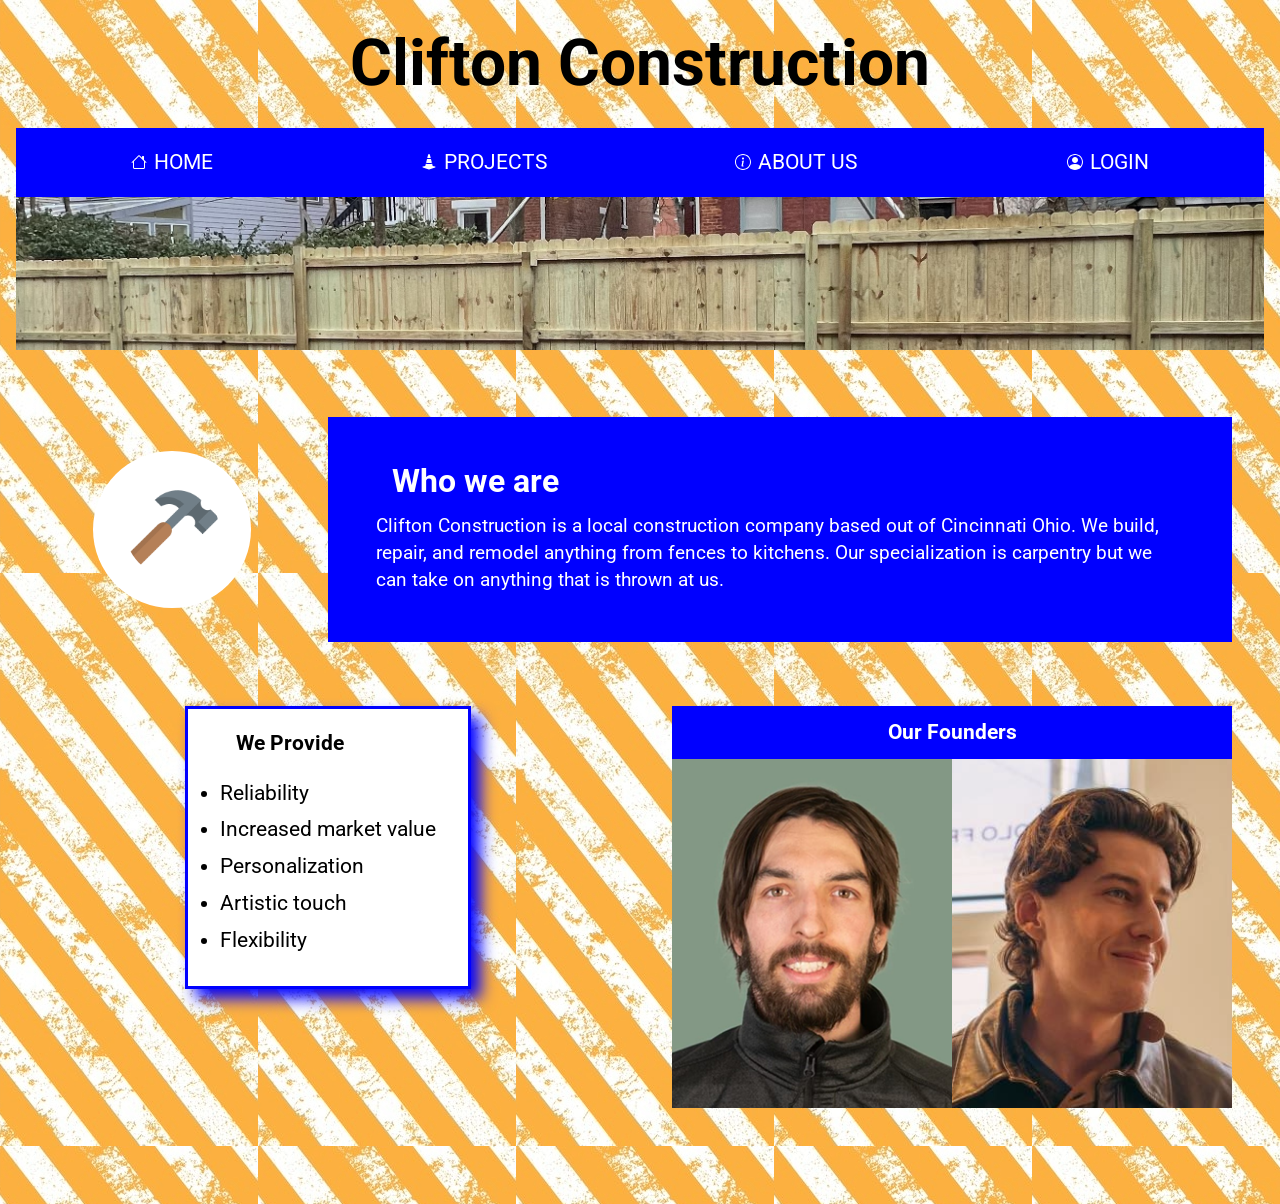
==== commit cf05e1aa: "Stylized the pages" ====
--- a/index.html
+++ b/index.html
@@ -12,17 +12,16 @@
 </head>
 
 <body>
-
   <div class="Wrapper">
     <header>
       <h1>Clifton Construction</h1>
     </header>
     <nav>
       <ul>
-        <li> <a href="index.html"> <img src="images/house.svg" alt="Home Icon"> Home</a> </li>
+        <li> <a href="index.html"> <img src="images/houseN2.svg" alt="Home Icon"> Home</a> </li>
         <li> <a href="projects.html"> <img src="images/cone-striped.svg" alt="Projects Icon"> Projects</a> </li>
         <li> <a href="about_us.html"> <img src="images/info-circle.svg" alt="Info Icon"> About Us</a> </li>
-        <li><a href="Login.html"> <img src="images/person-circle.svg" alt="Person Icon"> Login</a></li>
+        <li> <a href="login.html"> <img src="images/person-circle.svg" alt="Person Icon"> Login</a> </li>
       </ul>
     </nav>
 
@@ -38,8 +37,8 @@
 
       <div class="founders">
         <h3 class="founders_title">Our Founders</h3>
-        <img class="founder_1" src="images/Simon profile same size.png" alt="Photo of Simon">
-        <img class="founder_2" src="images/Alisander Profile Pic.png" alt="Photo of Alisander">
+        <img class="founder founder_1" src="images/Simon profile same size.png" alt="Photo of Simon">
+        <img class="founder founder_2" src="images/Alisander Profile Pic.png" alt="Photo of Alisander">
       </div>
 
 
@@ -59,4 +58,4 @@
   </div>
 
 </body>
-</html>+</html>
--- a/main.css
+++ b/main.css
@@ -19,41 +19,63 @@
 }
 
 
-div.Wrapper {
+.Wrapper {
   max-width: 100%;
-  padding: 0;
-  margin: 1rem;
-}
-
-
-.page_title,
+  margin: 1rem 1rem 4rem 1rem;
+}
+
+
+.page_title {
+  font-size: 2em;
+  margin: 3.5rem 2rem .7rem 2rem;
+  grid-row: 1/2;
+}
+
 .about_us h2 {
   font-size: 2em;
-  margin: 2.3rem 2rem .7rem 2rem;
-  grid-row: 1/2;
+  margin: 0 2rem .7rem 2rem;
+  grid-row: 1/2;
+}
+.page_title {
+  background-color: white;
+  width: fit-content;
+  padding: 1rem;
+  color: blue;
+  border-radius: 1rem;
 }
 
 .welcome {
   grid-row: 1/2;
   grid-column: 2/5;
   margin: 4rem 2rem 2rem 0;
+  background-color: blue;
+  color: white;
+  padding: 3rem;
+}
+
+.welcome h2 {
+  margin: 0 0 1rem 1rem;
 }
 
 body {
   font-family: roboto;
+  background-image: url(images/Construction\ background.png);
+  margin: 0;
 }
 
 .about_us {
   grid-row: 1/2;
   grid-column: 1/6;
-  margin: 0 1rem 1rem 1rem;
+  margin: 3.2rem 1rem 1rem 1rem;
+  background-color: white;
+  padding: 2rem;
+  color: blue;
 }
 
 .intro {
   font-size: 1.2em;
-  margin: .7rem 2rem 2rem 1rem;
   line-height: 1.4em;
-
+  margin: 0;
 }
 
 .small_header {
@@ -66,39 +88,54 @@
 
 .banner {
   width: 100%;
-  display: block;
 }
 
 .benefits {
   grid-column: 1/3;
   grid-row: 2/3;
-  border: 3px solid green;
-  box-shadow: .3rem .3rem 3px green;
+  border: 3px solid blue;
+  box-shadow: .6rem .6rem 15px blue;
   padding: 1.2rem 2rem;
   text-align: left;
   justify-self: center;
   width: fit-content;
   height: fit-content;
-  margin: 3.3rem 2rem 2rem 2rem;
+  margin: 2rem 2rem 2rem 2rem;
+  background-color: white;
 }
 
 .expertise {
   grid-column: 1/3;
   grid-row: 2/3;
-  margin: 0 1rem 2rem 1rem;
-  justify-self: center;
+  margin: 3rem 0;
+  justify-self: center;
+  align-items: center;
   background-color: rgba(255, 68, 0, 0.842);
-  padding: 2.5rem 4rem 3.5em 4rem;
+  padding: 3rem 4rem;
+  text-align: center;
+  display: block;
+  height: fit-content;
+  align-self: center;
 }
 
 li {
-  margin: 1rem 0 0 2rem;
+  margin: 1rem 0;
   font-size: 1.3em;
 }
 
 .expertise h3 {
   font-size: 1.5em;
-  margin: 0 3rem 2rem 0;
+  margin: 0 0 2rem 0;
+}
+
+.expertise ul {
+  text-align: left;
+  margin: 0;
+  padding-left: 1.5rem;
+}
+
+.expertise li {
+  margin: 1rem 0;
 }
 
 
@@ -112,32 +149,35 @@
   grid-column: 1/8;
   margin: 2rem 2rem 1rem 2rem;
   justify-content: space-around;
+  gap: .5rem;
 }
 
 
 
 .hammer {
   grid-row: 1/2;
-  /* align-self: center; */
-  margin: 2rem;
+  margin: 4rem 0 2rem 0;
   grid-column: 1/2;
   justify-self: center;
-  align-self: c;
+  align-self: center;
   width: 30%;
-}
-
-.Gallery img {}
+  background-color: white;
+  padding: 2rem;
+  border-radius: 30rem;
+}
+
+.Gallery img {
+  width: 100%;
+}
 
 .Gallery {
   display: grid;
   grid-template-columns: 1fr 1fr 1fr;
-  grid-template-rows: 1fr 1fr;
-  margin: 2rem 1rem;
-  justify-self: center;
-  grid-column: 1/8;
-  grid-row: 1/5;
-  align-self: center;
+  margin: 2rem 0 2rem 0;
+  justify-self: center;
+  grid-column: 1/5;
   gap: 1rem;
+  width: 100%;
 }
 
 .icon_big {
@@ -168,7 +208,7 @@
 nav {
   text-transform: uppercase;
   /* optional */
-  background-color: rgb(223, 191, 150);
+  background-color: blue;
   /* change this to your color choice */
   /* height: fit-content; */
   height: fit-content;
@@ -178,12 +218,13 @@
 .founders {
   display: grid;
   grid-template-columns: 1fr 1fr;
-  grid-template-rows: 1fr;
+  grid-template-rows: auto auto auto;
   grid-column: 3/5;
   grid-row: 2/3;
-  margin: 1rem 2rem 2rem 2rem;
-  gap: 1rem;
-  justify-self: center;
+  margin: 2rem;
+  justify-self: center;
+  background-color: blue;
+  color: white;
 }
 
 section.about {
@@ -191,29 +232,52 @@
   grid-template-columns: 1fr 1fr;
   gap: 1rem;
   grid-row: 2/3;
-  /* align-self: start; */
-  /* font-size: 1.3em; */
+  font-size: 1.3em;
   grid-column: 3/5;
+  margin: 4rem 0;
+}
+
+section.about figure {
+  position: relative;
+  margin: 0;
+}
+
+section.about img {
+  width: 100%;
+  height: auto;
+  display: block;
 }
 
 .founders_title {
   grid-column: 1/3;
-  margin: 0 1rem 1rem 2rem;
+  margin: 1rem 0 1rem 0;
   font-size: 1.3em;
-  justify-self: left;
-  grid-row: 1/2;
+  justify-self: center;
+  text-align: center;
+  grid-row: 1/2;
+}
+
+section.about figcaption {
+  text-align: center;
+  background-color: blue;
+  padding: 1rem;
+  color: white;
+}
+
+.founder {
+  width: 100%;
+  height: auto;
+  justify-self: center;
 }
 
 .founder_1 {
   grid-column: 1/2;
-  grid-row: 1/2;
-  margin-top: 2.5rem;
+  grid-row: 2/3;
 }
 
 .founder_2 {
   grid-column: 2/3;
-  margin-top: 2.5rem;
-  grid-row: 1/2;
+  grid-row: 2/3;
 }
 
 .pic {
@@ -287,10 +351,15 @@
   /* centers vertically */
 }
 
+/* .pages img {
+ color: white;
+} */
+
 nav li {
   list-style-type: none;
   /* removes bullet points */
   margin: 0;
+  width: 25%;
 }
 
 .list button {
@@ -305,16 +374,22 @@
   /* clickable space around links */
   text-decoration: none;
   /* removes link underlines */
-  color: black;
+  color: white;
   /* or any other color you want */
-  display: block;
+  display: flex;
+  align-items: center;
+  justify-content: center;
+  gap: .4rem;
+  box-sizing: border-box;
+}
+
+nav img {
+  width: 1rem;
+  height: 1rem;
 }
 
 nav a:hover {
   background-color: orangered;
-  /* change this to your color choice  */
-  color: white;
-  height: 100%;
 }
 
 
@@ -337,11 +412,34 @@
   section.grid {
     display: grid;
     grid-template-columns: 1fr;
+    grid-template-rows: auto;
+    justify-self: center;
+    justify-items: center;
   }
 
   h1 {
     font-size: 2.5em;
     margin: 0;
+  }
+
+  nav {
+    margin: 1rem 0 1rem 0;
+  }
+
+  nav li {
+    width: 100%;
+  }
+
+  .welcome {
+    grid-column: 1/2;
+    grid-row: 2/3;
+    margin: 2rem 0 2rem 0;
+    padding: 2rem;
+  }
+
+  .welcome h2 {
+    grid-column: 1/2;
+    margin-top: 0;
   }
 
   .about_you {
@@ -388,92 +486,106 @@
   section.about {
     display: grid;
     grid-template-columns: 1fr;
-    grid-column: 1fr;
+    grid-column: 1/2;
     grid-row: 2/3;
-    grid-column: 1/6;
-    margin: 0 1rem 1rem 1rem;
-    justify-self: center;
+    margin: 3rem 0;
+    justify-self: center;
+  }
+
+  section.about img {
+    width: 100%;
+  }
+
+  section.about figcaption {
+    position: static;
+    text-align: center;
   }
 
   .expertise {
+    grid-column: 1/2;
     grid-row: 3/4;
-    justify-self: center;
-  }
+  }
+
   li {
-  margin: 1rem 0 0 2rem;
-  font-size: .9em;
-}
-
-.list button {
-width: 10rem;
-}
-
-.page_title,
-.about_us h2 {
-  font-size: 1.6em;
-}
-
-.Gallery {
-  display: grid;
-  grid-template-columns: 1fr;
-  justify-self: center;
-  grid-column: 1/2;
-}
-
-section.Gallery img{
-  width: 100%;
-  justify-self: center;
-}
-
-.welcome {
-  grid-column: 1/2;
-  margin: 0;
-  padding: 0;
-}
-
-.welcome h2 {
-  grid-column: 1/2;
-  margin-top: 6rem;
-  padding: 0;
-}
-
-section.grid img {
-  width: 30%;
-  justify-self: center;
-  grid-column: 1/2;
-  margin: 0;
-  padding: 0;
-}
-
-.intro {
-grid-column: 1/2;
-margin: 0;
-padding: 0;
-}
-
-.benefits {
-  grid-column: 1/2;
-  justify-self: center;
-}
-
-.founders {
-  grid-column: 1/2;
-  margin: 0;
-  padding: 0;
-  display: grid;
-  grid-template-columns: 1fr;
-  grid-template-rows: 1fr 1fr 1fr;
-}
-
-.founder_1 {
-  width: 100%;
-  margin: 1rem;
-  grid-row: 1/3;
-}
-.founder_2 {
-  width: 100%;
-  margin: 1rem;
-  grid-row: 2/3;
-}
-
-}+    margin: 1rem 0;
+    font-size: 1.2em;
+  }
+
+  .list button {
+    width: 10rem;
+  }
+
+  .page_title,
+  .about_us h2 {
+    font-size: 1.6em;
+    justify-self: center;
+    grid-column: 1/2;
+  }
+
+
+  .Gallery {
+    display: grid;
+    grid-template-columns: 1fr;
+    justify-self: center;
+    grid-column: 1/2;
+    width: 100%;
+  }
+
+  section.Gallery img {
+    width: 100%;
+    justify-self: center;
+
+  }
+
+  .founder {
+    width: 100%;
+    justify-self: center;
+    grid-column: 1/2;
+  }
+
+  .hammer {
+    grid-row: 1/2;
+    align-self: center;
+    justify-self: center;
+    margin: 1rem 0 0 0;
+    padding: 1rem;
+  }
+
+  .intro {
+    grid-column: 1/2;
+    margin: 0;
+    padding: 0;
+  }
+
+  .benefits {
+    grid-column: 1/2;
+    justify-self: center;
+    grid-row: 4/5;
+    margin: 0 15px 15px 0;
+  }
+
+  .founders {
+    grid-column: 1/2;
+    grid-row: 3/4;
+    margin: 1rem 0 2rem 0;
+    justify-self: center;
+    display: grid;
+    grid-template-columns: 1fr;
+    grid-template-rows: auto;
+  }
+
+  .founders_title {
+    grid-row: 1/2;
+    justify-self: center;
+    align-self: center;
+  }
+
+  .founder_1 {
+    grid-row: 2/3;
+  }
+
+  .founder_2 {
+    grid-row: 3/4;
+  }
+
+}
